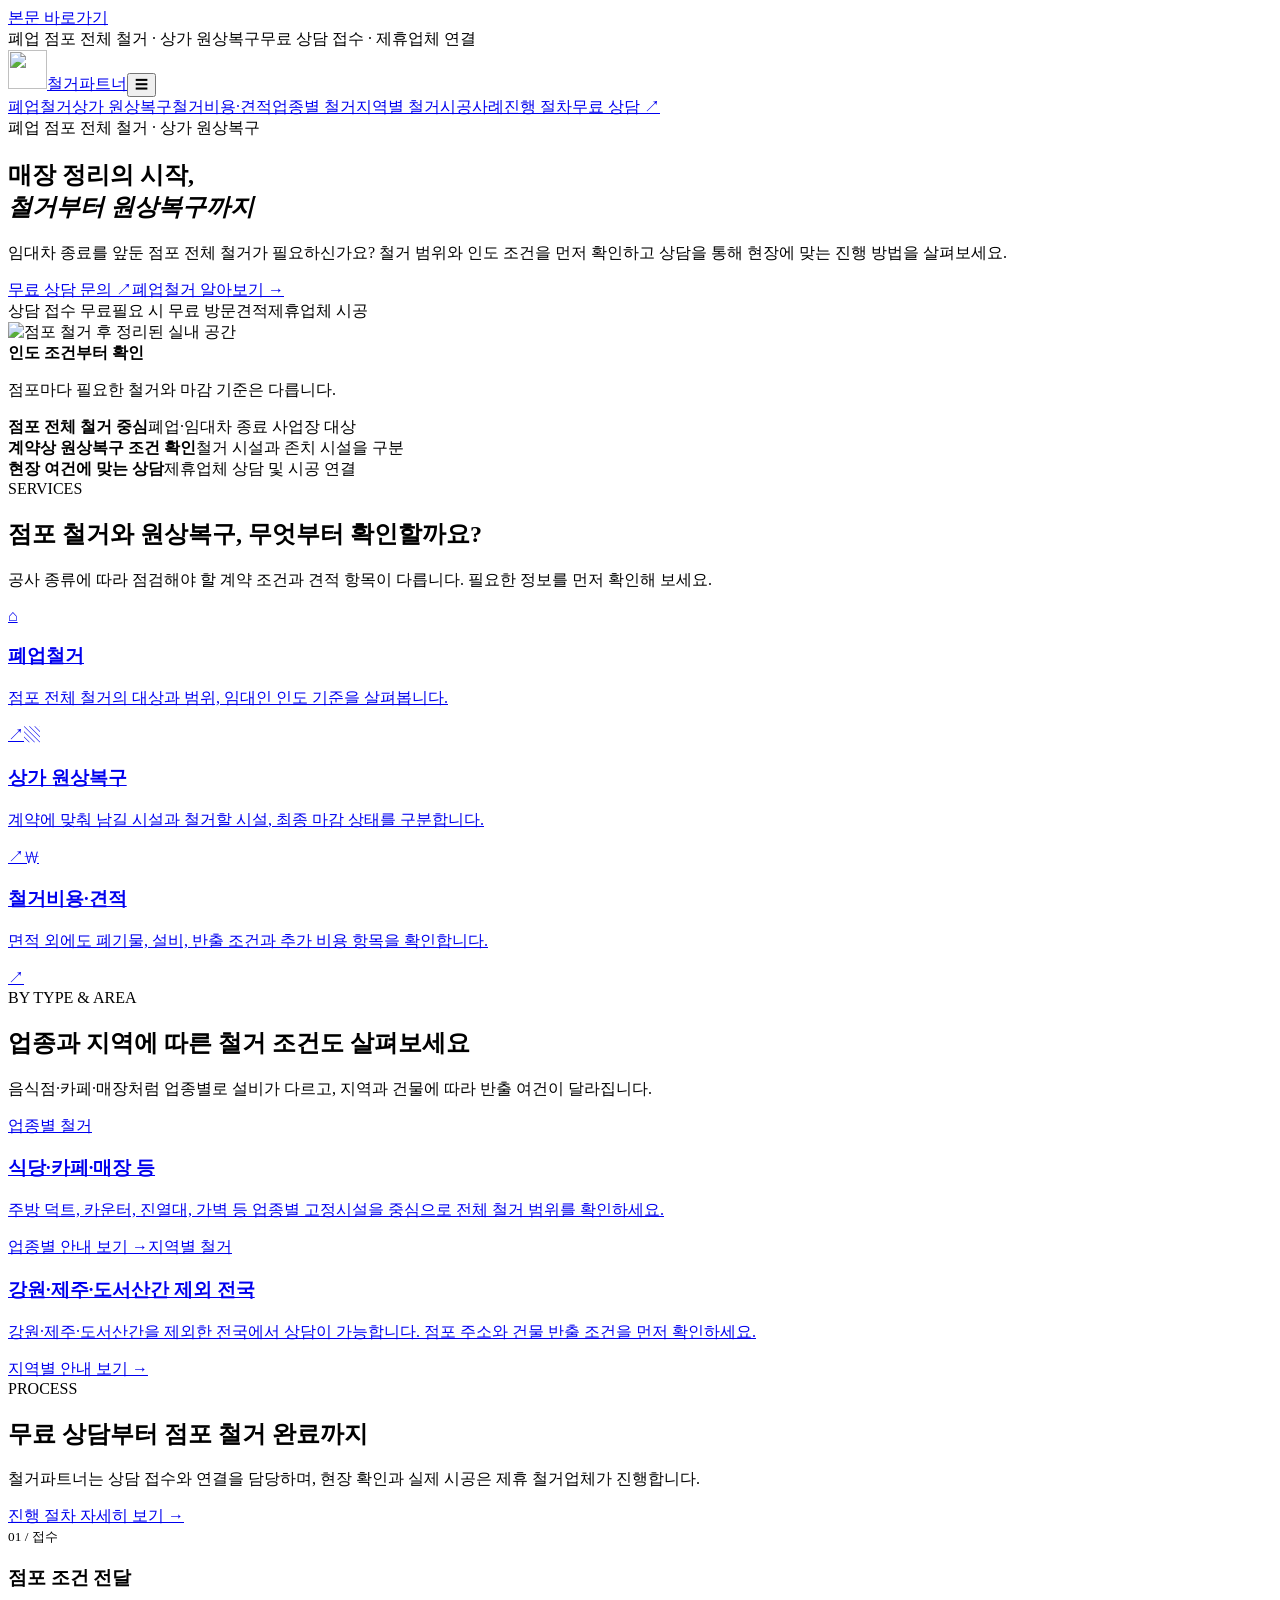
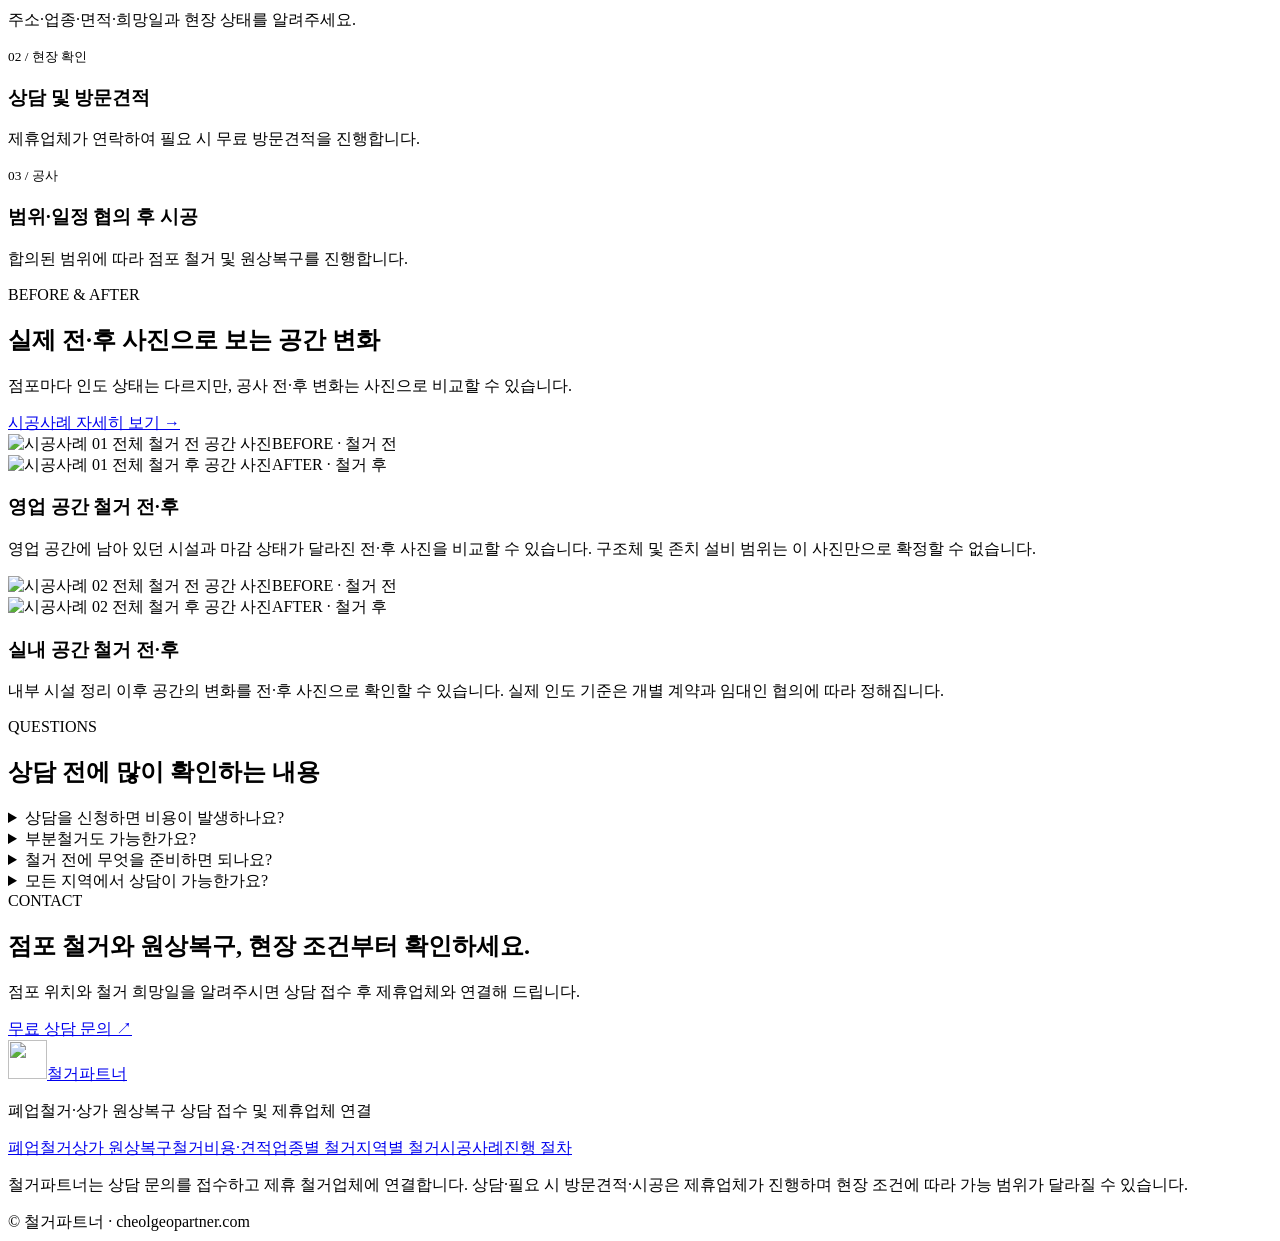
==== public/index.html @ 44b9efef "Add files via upload" ====
<!DOCTYPE html>

<html lang="ko"><head><meta charset="utf-8"/><meta content="width=device-width,initial-scale=1" name="viewport"/><title>철거파트너 | 폐업철거·상가 원상복구 상담</title><meta content="철거파트너는 폐업 및 임대차 종료 점포의 전체 철거·원상복구 상담을 접수하고 제휴 철거업체를 연결합니다. 비용·견적과 시공사례를 확인하세요." name="description"/><meta content="index,follow,max-image-preview:large" name="robots"/><meta content="철거파트너" name="application-name"/><meta content="철거파트너" name="apple-mobile-web-app-title"/><link href="https://cheolgeopartner.com/" rel="canonical"/><meta content="website" property="og:type"/><meta content="ko_KR" property="og:locale"/><meta content="철거파트너" property="og:site_name"/><meta content="철거파트너 | 폐업철거·상가 원상복구 상담" property="og:title"/><meta content="철거파트너는 폐업 및 임대차 종료 점포의 전체 철거·원상복구 상담을 접수하고 제휴 철거업체를 연결합니다. 비용·견적과 시공사례를 확인하세요." property="og:description"/><meta content="https://cheolgeopartner.com/" property="og:url"/><meta content="https://cheolgeopartner.com/assets/thumb-home.jpg" property="og:image"/><meta content="summary" name="twitter:card"/><meta content="#1c5340" name="theme-color"/><link href="/assets/favicon.svg" rel="icon" type="image/svg+xml"/><link href="/favicon.ico" rel="shortcut icon"/><link href="/assets/apple-touch-icon.png" rel="apple-touch-icon" sizes="180x180"/><link href="/site.webmanifest" rel="manifest"/><link href="/assets/site.css" rel="stylesheet"/><script type="application/ld+json">{"@context":"https://schema.org","@graph":[{"@type":"WebSite","@id":"https://cheolgeopartner.com/#website","url":"https://cheolgeopartner.com/","name":"철거파트너","alternateName":"철거 파트너","inLanguage":"ko-KR","publisher":{"@id":"https://cheolgeopartner.com/#organization"}},{"@type":"Organization","@id":"https://cheolgeopartner.com/#organization","name":"철거파트너","url":"https://cheolgeopartner.com/","logo":{"@type":"ImageObject","url":"https://cheolgeopartner.com/assets/favicon-512.png"}},{"@type":"WebPage","@id":"https://cheolgeopartner.com/#webpage","url":"https://cheolgeopartner.com/","name":"철거파트너 | 폐업철거·상가 원상복구 상담","description":"철거파트너는 폐업 및 임대차 종료 점포의 전체 철거·원상복구 상담을 접수하고 제휴 철거업체를 연결합니다. 비용·견적과 시공사례를 확인하세요.","isPartOf":{"@id":"https://cheolgeopartner.com/#website"},"inLanguage":"ko-KR","primaryImageOfPage":{"@type":"ImageObject","url":"https://cheolgeopartner.com/assets/thumb-home.jpg"},"image":"https://cheolgeopartner.com/assets/thumb-home.jpg"}]}</script><script defer="" src="/assets/site.js"></script><meta content="1254" property="og:image:width"/><meta content="1254" property="og:image:height"/><meta content="철거파트너 홈페이지 대표 썸네일" property="og:image:alt"/><meta content="https://cheolgeopartner.com/assets/thumb-home.jpg" name="twitter:image"/><meta content="https://cheolgeopartner.com/assets/thumb-home.jpg" name="thumbnail"/></head><body><a class="skip" href="#main">본문 바로가기</a><div class="topbar"><div class="container topbar-inner"><span>폐업 점포 전체 철거 · 상가 원상복구</span><span>무료 상담 접수 · 제휴업체 연결</span></div></div><header class="site-header"><div class="container head-inner"><a aria-label="철거파트너 홈" class="brand" href="/"><img alt="" height="39" src="/assets/favicon.svg" width="39"/><span>철거파트너</span></a><button aria-controls="main-navigation" aria-expanded="false" aria-label="메뉴 열기" class="menu-btn" type="button">☰</button><nav aria-label="주요 메뉴" class="nav" id="main-navigation"><a href="/services/closing-demolition/">폐업철거</a><a href="/services/restoration/">상가 원상복구</a><a href="/costs/">철거비용·견적</a><a href="/industries/">업종별 철거</a><a href="/regions/">지역별 철거</a><a href="/cases/">시공사례</a><a href="/process/">진행 절차</a><a class="btn btn-primary" href="https://docs.google.com/forms/d/e/1FAIpQLScLtNRblR8rU4Kd6RcMUN4gq0lzoosLHAGGLIo_s7xBz4zHpg/viewform?usp=header" rel="noopener noreferrer" target="_blank">무료 상담 <span aria-hidden="true">↗</span></a></nav></div></header><main id="main"><section class="hero"><div class="container hero-inner"><div class="hero-copy"><div class="eyebrow">폐업 점포 전체 철거 · 상가 원상복구</div><h1>매장 정리의 시작,<br/><em>철거부터 원상복구까지</em></h1><p>임대차 종료를 앞둔 점포 전체 철거가 필요하신가요? 철거 범위와 인도 조건을 먼저 확인하고 상담을 통해 현장에 맞는 진행 방법을 살펴보세요.</p><div class="hero-actions"><a class="btn btn-primary" href="https://docs.google.com/forms/d/e/1FAIpQLScLtNRblR8rU4Kd6RcMUN4gq0lzoosLHAGGLIo_s7xBz4zHpg/viewform?usp=header" rel="noopener noreferrer" target="_blank">무료 상담 문의 <span aria-hidden="true">↗</span></a><a class="btn btn-outline" href="/services/closing-demolition/">폐업철거 알아보기 <span aria-hidden="true">→</span></a></div><div class="hero-bullets"><span>상담 접수 무료</span><span>필요 시 무료 방문견적</span><span>제휴업체 시공</span></div></div><div class="hero-art"><div class="art-frame"><img alt="점포 철거 후 정리된 실내 공간" decoding="async" fetchpriority="high" height="770" src="/assets/case-01-after.webp" style="width:100%;height:100%;object-fit:cover" width="1200"/></div><div class="floating-note"><strong>인도 조건부터 확인</strong><p>점포마다 필요한 철거와 마감 기준은 다릅니다.</p></div></div></div></section><section class="ribbon"><div class="container ribbon-grid"><div class="ribbon-item"><b>점포 전체 철거 중심</b><span>폐업·임대차 종료 사업장 대상</span></div><div class="ribbon-item"><b>계약상 원상복구 조건 확인</b><span>철거 시설과 존치 시설을 구분</span></div><div class="ribbon-item"><b>현장 여건에 맞는 상담</b><span>제휴업체 상담 및 시공 연결</span></div></div></section><section class="section"><div class="container"><div class="section-heading"><div><div class="eyebrow">SERVICES</div><h2>점포 철거와 원상복구, 무엇부터 확인할까요?</h2><p class="sublead">공사 종류에 따라 점검해야 할 계약 조건과 견적 항목이 다릅니다. 필요한 정보를 먼저 확인해 보세요.</p></div></div><div class="three"><a class="card" href="/services/closing-demolition/"><span class="icon-circle">⌂</span><h3>폐업철거</h3><p>점포 전체 철거의 대상과 범위, 임대인 인도 기준을 살펴봅니다.</p><span class="arrow">↗</span></a><a class="card" href="/services/restoration/"><span class="icon-circle">▧</span><h3>상가 원상복구</h3><p>계약에 맞춰 남길 시설과 철거할 시설, 최종 마감 상태를 구분합니다.</p><span class="arrow">↗</span></a><a class="card" href="/costs/"><span class="icon-circle">₩</span><h3>철거비용·견적</h3><p>면적 외에도 폐기물, 설비, 반출 조건과 추가 비용 항목을 확인합니다.</p><span class="arrow">↗</span></a></div></div></section><section class="section section-light defer-render"><div class="container"><div class="section-heading"><div><div class="eyebrow">BY TYPE &amp; AREA</div><h2>업종과 지역에 따른 철거 조건도 살펴보세요</h2><p class="sublead">음식점·카페·매장처럼 업종별로 설비가 다르고, 지역과 건물에 따라 반출 여건이 달라집니다.</p></div></div><div class="split"><a class="sheet" href="/industries/"><span class="section-marker">업종별 철거</span><h3>식당·카페·매장 등</h3><p>주방 덕트, 카운터, 진열대, 가벽 등 업종별 고정시설을 중심으로 전체 철거 범위를 확인하세요.</p><span class="textlink">업종별 안내 보기 →</span></a><a class="sheet" href="/regions/"><span class="section-marker">지역별 철거</span><h3>강원·제주·도서산간 제외 전국</h3><p>강원·제주·도서산간을 제외한 전국에서 상담이 가능합니다. 점포 주소와 건물 반출 조건을 먼저 확인하세요.</p><span class="textlink">지역별 안내 보기 →</span></a></div></div></section><section class="section defer-render"><div class="container"><div class="section-heading"><div><div class="eyebrow">PROCESS</div><h2>무료 상담부터 점포 철거 완료까지</h2><p class="sublead">철거파트너는 상담 접수와 연결을 담당하며, 현장 확인과 실제 시공은 제휴 철거업체가 진행합니다.</p></div><a class="inline-link" href="/process/">진행 절차 자세히 보기 →</a></div><div class="steps"><div class="step"><small>01 / 접수</small><h3>점포 조건 전달</h3><p>주소·업종·면적·희망일과 현장 상태를 알려주세요.</p></div><div class="step"><small>02 / 현장 확인</small><h3>상담 및 방문견적</h3><p>제휴업체가 연락하여 필요 시 무료 방문견적을 진행합니다.</p></div><div class="step"><small>03 / 공사</small><h3>범위·일정 협의 후 시공</h3><p>합의된 범위에 따라 점포 철거 및 원상복구를 진행합니다.</p></div></div></div></section><section class="section section-light defer-render"><div class="container"><div class="section-heading"><div><div class="eyebrow">BEFORE &amp; AFTER</div><h2>실제 전·후 사진으로 보는 공간 변화</h2><p class="sublead">점포마다 인도 상태는 다르지만, 공사 전·후 변화는 사진으로 비교할 수 있습니다.</p></div><a class="inline-link" href="/cases/">시공사례 자세히 보기 →</a></div><div class="cases-preview"><article class="case-unit"><div class="case-grid"><div class="case-photo"><img alt="시공사례 01 전체 철거 전 공간 사진" decoding="async" height="770" loading="lazy" src="/assets/case-01-before.webp" width="1200"/><span class="tag">BEFORE · 철거 전</span></div><div class="case-photo"><img alt="시공사례 01 전체 철거 후 공간 사진" decoding="async" height="770" loading="lazy" src="/assets/case-01-after.webp" width="1200"/><span class="tag after">AFTER · 철거 후</span></div></div><div class="case-caption"><h3>영업 공간 철거 전·후</h3><p>영업 공간에 남아 있던 시설과 마감 상태가 달라진 전·후 사진을 비교할 수 있습니다. 구조체 및 존치 설비 범위는 이 사진만으로 확정할 수 없습니다.</p></div></article><article class="case-unit"><div class="case-grid"><div class="case-photo"><img alt="시공사례 02 전체 철거 전 공간 사진" decoding="async" height="770" loading="lazy" src="/assets/case-02-before.webp" width="1200"/><span class="tag">BEFORE · 철거 전</span></div><div class="case-photo"><img alt="시공사례 02 전체 철거 후 공간 사진" decoding="async" height="770" loading="lazy" src="/assets/case-02-after.webp" width="1200"/><span class="tag after">AFTER · 철거 후</span></div></div><div class="case-caption"><h3>실내 공간 철거 전·후</h3><p>내부 시설 정리 이후 공간의 변화를 전·후 사진으로 확인할 수 있습니다. 실제 인도 기준은 개별 계약과 임대인 협의에 따라 정해집니다.</p></div></article></div></div></section><section class="section defer-render"><div class="container"><div class="section-heading"><div><div class="eyebrow">QUESTIONS</div><h2>상담 전에 많이 확인하는 내용</h2></div></div><div class="faq-list"><details><summary>상담을 신청하면 비용이 발생하나요?</summary><p>철거파트너를 통한 상담 접수와 제휴업체 상담은 무료이며, 현장 확인이 필요한 경우 무료 방문견적을 안내합니다. 실제 공사비는 별도로 협의합니다.</p></details><details><summary>부분철거도 가능한가요?</summary><p>폐업 또는 임대차 종료로 점포 전체 철거와 원상복구가 필요한 사업자를 중심으로 상담합니다. 가정집이나 시설 일부만 제거하는 부분철거는 대상이 아닙니다.</p></details><details><summary>철거 전에 무엇을 준비하면 되나요?</summary><p>점포의 위치·업종·면적·예정일·현장 사진과 임대인이 요구한 인도 조건을 준비해 주세요.</p></details><details><summary>모든 지역에서 상담이 가능한가요?</summary><p>강원도·제주도·도서산간을 제외한 전국에서 상담이 가능합니다. 제휴업체 일정과 현장 여건에 따라 방문견적 및 공사 가능 일정을 확인합니다.</p></details></div></div></section></main><section aria-label="무료 상담 문의" class="cta-band defer-render"><div class="container cta-inner"><div><div class="eyebrow">CONTACT</div><h2>점포 철거와 원상복구, 현장 조건부터 확인하세요.</h2><p>점포 위치와 철거 희망일을 알려주시면 상담 접수 후 제휴업체와 연결해 드립니다.</p></div><a class="btn btn-light" href="https://docs.google.com/forms/d/e/1FAIpQLScLtNRblR8rU4Kd6RcMUN4gq0lzoosLHAGGLIo_s7xBz4zHpg/viewform?usp=header" rel="noopener noreferrer" target="_blank">무료 상담 문의 <span aria-hidden="true">↗</span></a></div></section><footer class="site-footer"><div class="container"><div class="foot-inner"><div><a aria-label="철거파트너 홈" class="brand" href="/"><img alt="" height="39" src="/assets/favicon.svg" width="39"/><span>철거파트너</span></a><p>폐업철거·상가 원상복구 상담 접수 및 제휴업체 연결</p></div><div class="footer-side"><nav aria-label="하단 메뉴" class="foot-links"><a href="/services/closing-demolition/">폐업철거</a><a href="/services/restoration/">상가 원상복구</a><a href="/costs/">철거비용·견적</a><a href="/industries/">업종별 철거</a><a href="/regions/">지역별 철거</a><a href="/cases/">시공사례</a><a href="/process/">진행 절차</a></nav><p>철거파트너는 상담 문의를 접수하고 제휴 철거업체에 연결합니다. 상담·필요 시 방문견적·시공은 제휴업체가 진행하며 현장 조건에 따라 가능 범위가 달라질 수 있습니다.</p></div></div><div class="footer-bottom">© 철거파트너 · cheolgeopartner.com</div></div></footer></body></html>
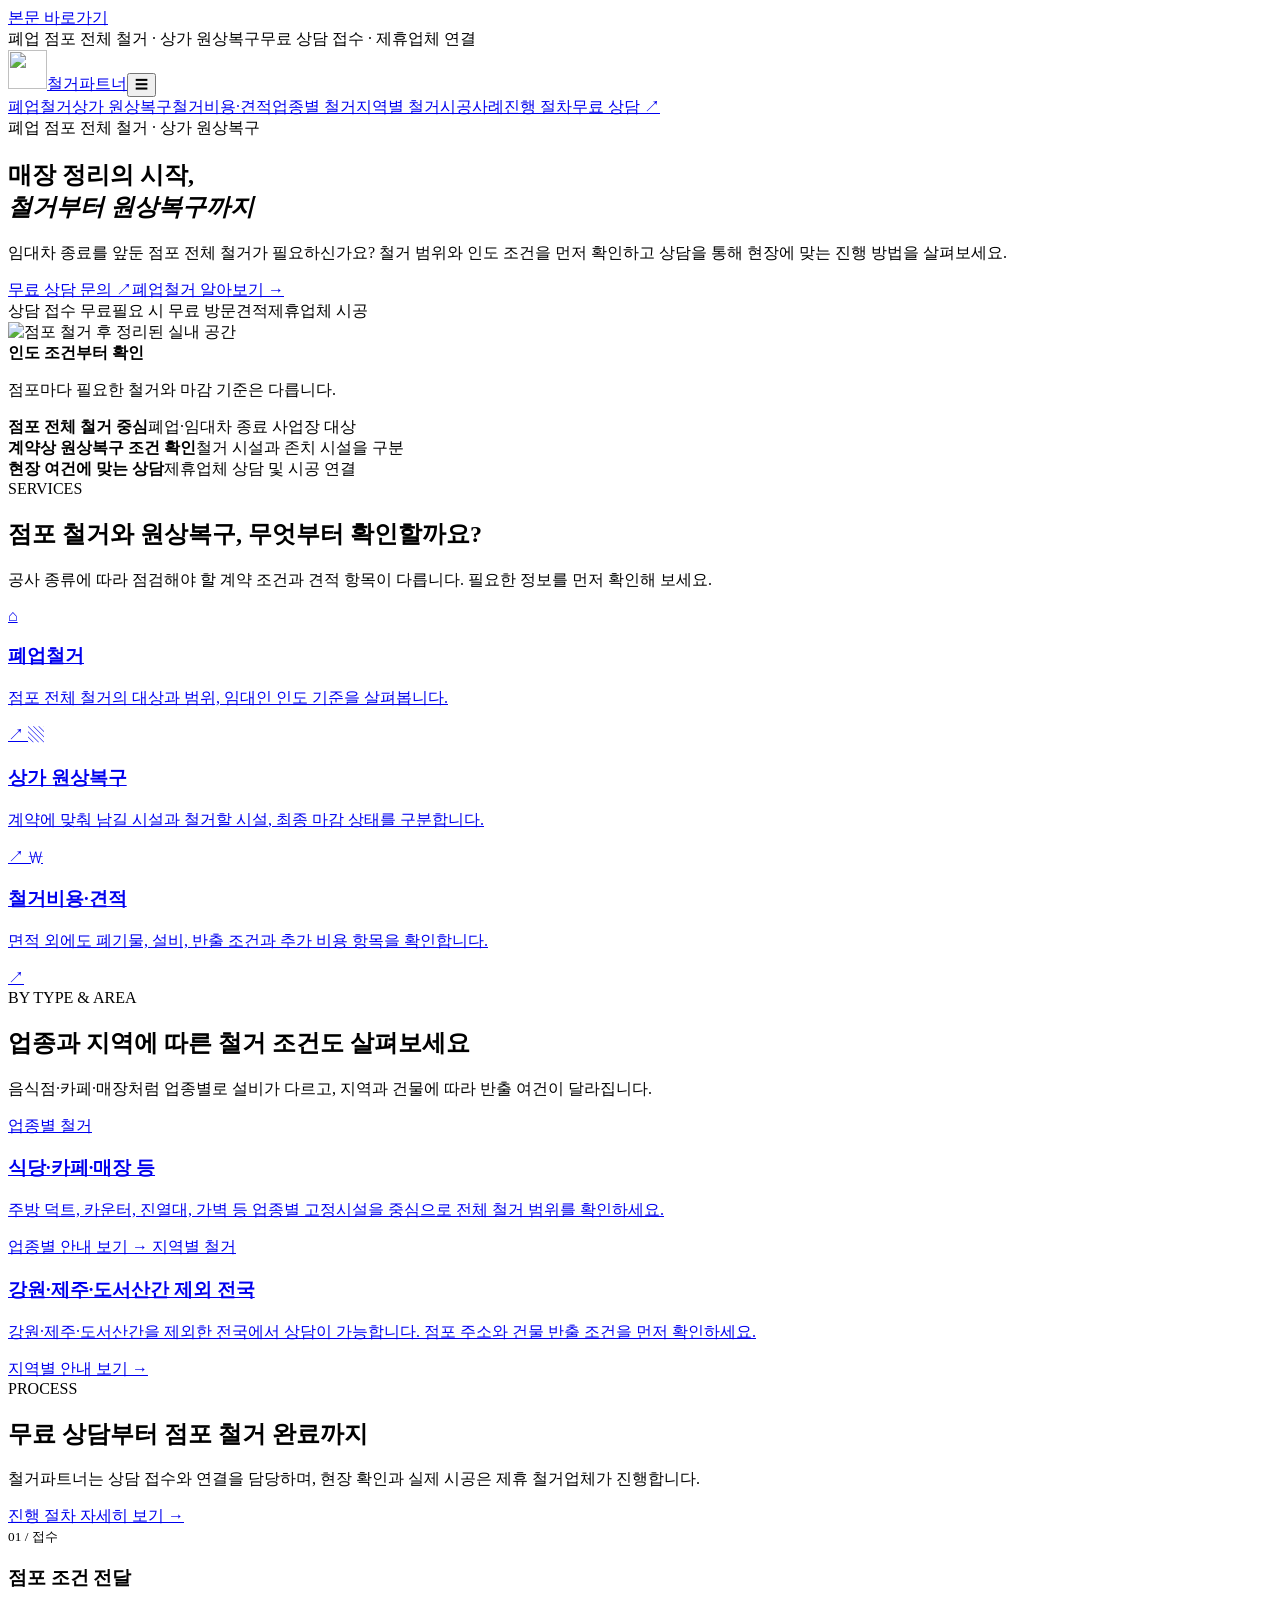
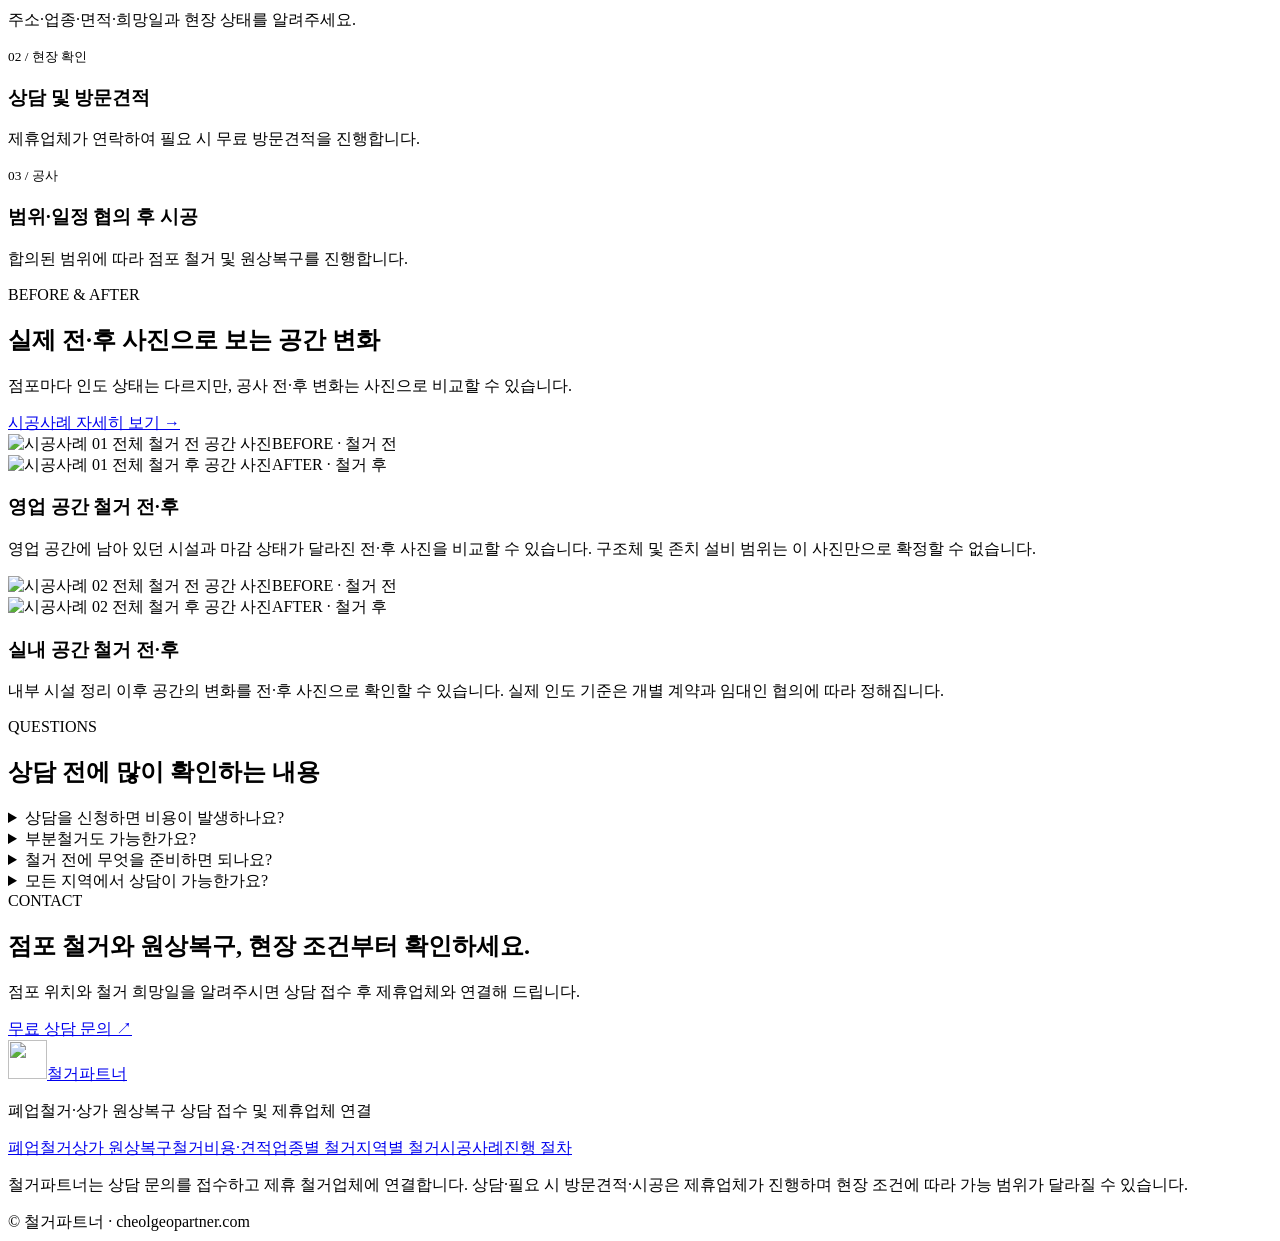
==== commit f5d7b4a2: "네이버 구글 사이트 소유확인 태그 추가" ====
--- a/public/index.html
+++ b/public/index.html
@@ -1,3 +1,260 @@
 <!DOCTYPE html>
 
-<html lang="ko"><head><meta charset="utf-8"/><meta content="width=device-width,initial-scale=1" name="viewport"/><title>철거파트너 | 폐업철거·상가 원상복구 상담</title><meta content="철거파트너는 폐업 및 임대차 종료 점포의 전체 철거·원상복구 상담을 접수하고 제휴 철거업체를 연결합니다. 비용·견적과 시공사례를 확인하세요." name="description"/><meta content="index,follow,max-image-preview:large" name="robots"/><meta content="철거파트너" name="application-name"/><meta content="철거파트너" name="apple-mobile-web-app-title"/><link href="https://cheolgeopartner.com/" rel="canonical"/><meta content="website" property="og:type"/><meta content="ko_KR" property="og:locale"/><meta content="철거파트너" property="og:site_name"/><meta content="철거파트너 | 폐업철거·상가 원상복구 상담" property="og:title"/><meta content="철거파트너는 폐업 및 임대차 종료 점포의 전체 철거·원상복구 상담을 접수하고 제휴 철거업체를 연결합니다. 비용·견적과 시공사례를 확인하세요." property="og:description"/><meta content="https://cheolgeopartner.com/" property="og:url"/><meta content="https://cheolgeopartner.com/assets/thumb-home.jpg" property="og:image"/><meta content="summary" name="twitter:card"/><meta content="#1c5340" name="theme-color"/><link href="/assets/favicon.svg" rel="icon" type="image/svg+xml"/><link href="/favicon.ico" rel="shortcut icon"/><link href="/assets/apple-touch-icon.png" rel="apple-touch-icon" sizes="180x180"/><link href="/site.webmanifest" rel="manifest"/><link href="/assets/site.css" rel="stylesheet"/><script type="application/ld+json">{"@context":"https://schema.org","@graph":[{"@type":"WebSite","@id":"https://cheolgeopartner.com/#website","url":"https://cheolgeopartner.com/","name":"철거파트너","alternateName":"철거 파트너","inLanguage":"ko-KR","publisher":{"@id":"https://cheolgeopartner.com/#organization"}},{"@type":"Organization","@id":"https://cheolgeopartner.com/#organization","name":"철거파트너","url":"https://cheolgeopartner.com/","logo":{"@type":"ImageObject","url":"https://cheolgeopartner.com/assets/favicon-512.png"}},{"@type":"WebPage","@id":"https://cheolgeopartner.com/#webpage","url":"https://cheolgeopartner.com/","name":"철거파트너 | 폐업철거·상가 원상복구 상담","description":"철거파트너는 폐업 및 임대차 종료 점포의 전체 철거·원상복구 상담을 접수하고 제휴 철거업체를 연결합니다. 비용·견적과 시공사례를 확인하세요.","isPartOf":{"@id":"https://cheolgeopartner.com/#website"},"inLanguage":"ko-KR","primaryImageOfPage":{"@type":"ImageObject","url":"https://cheolgeopartner.com/assets/thumb-home.jpg"},"image":"https://cheolgeopartner.com/assets/thumb-home.jpg"}]}</script><script defer="" src="/assets/site.js"></script><meta content="1254" property="og:image:width"/><meta content="1254" property="og:image:height"/><meta content="철거파트너 홈페이지 대표 썸네일" property="og:image:alt"/><meta content="https://cheolgeopartner.com/assets/thumb-home.jpg" name="twitter:image"/><meta content="https://cheolgeopartner.com/assets/thumb-home.jpg" name="thumbnail"/></head><body><a class="skip" href="#main">본문 바로가기</a><div class="topbar"><div class="container topbar-inner"><span>폐업 점포 전체 철거 · 상가 원상복구</span><span>무료 상담 접수 · 제휴업체 연결</span></div></div><header class="site-header"><div class="container head-inner"><a aria-label="철거파트너 홈" class="brand" href="/"><img alt="" height="39" src="/assets/favicon.svg" width="39"/><span>철거파트너</span></a><button aria-controls="main-navigation" aria-expanded="false" aria-label="메뉴 열기" class="menu-btn" type="button">☰</button><nav aria-label="주요 메뉴" class="nav" id="main-navigation"><a href="/services/closing-demolition/">폐업철거</a><a href="/services/restoration/">상가 원상복구</a><a href="/costs/">철거비용·견적</a><a href="/industries/">업종별 철거</a><a href="/regions/">지역별 철거</a><a href="/cases/">시공사례</a><a href="/process/">진행 절차</a><a class="btn btn-primary" href="https://docs.google.com/forms/d/e/1FAIpQLScLtNRblR8rU4Kd6RcMUN4gq0lzoosLHAGGLIo_s7xBz4zHpg/viewform?usp=header" rel="noopener noreferrer" target="_blank">무료 상담 <span aria-hidden="true">↗</span></a></nav></div></header><main id="main"><section class="hero"><div class="container hero-inner"><div class="hero-copy"><div class="eyebrow">폐업 점포 전체 철거 · 상가 원상복구</div><h1>매장 정리의 시작,<br/><em>철거부터 원상복구까지</em></h1><p>임대차 종료를 앞둔 점포 전체 철거가 필요하신가요? 철거 범위와 인도 조건을 먼저 확인하고 상담을 통해 현장에 맞는 진행 방법을 살펴보세요.</p><div class="hero-actions"><a class="btn btn-primary" href="https://docs.google.com/forms/d/e/1FAIpQLScLtNRblR8rU4Kd6RcMUN4gq0lzoosLHAGGLIo_s7xBz4zHpg/viewform?usp=header" rel="noopener noreferrer" target="_blank">무료 상담 문의 <span aria-hidden="true">↗</span></a><a class="btn btn-outline" href="/services/closing-demolition/">폐업철거 알아보기 <span aria-hidden="true">→</span></a></div><div class="hero-bullets"><span>상담 접수 무료</span><span>필요 시 무료 방문견적</span><span>제휴업체 시공</span></div></div><div class="hero-art"><div class="art-frame"><img alt="점포 철거 후 정리된 실내 공간" decoding="async" fetchpriority="high" height="770" src="/assets/case-01-after.webp" style="width:100%;height:100%;object-fit:cover" width="1200"/></div><div class="floating-note"><strong>인도 조건부터 확인</strong><p>점포마다 필요한 철거와 마감 기준은 다릅니다.</p></div></div></div></section><section class="ribbon"><div class="container ribbon-grid"><div class="ribbon-item"><b>점포 전체 철거 중심</b><span>폐업·임대차 종료 사업장 대상</span></div><div class="ribbon-item"><b>계약상 원상복구 조건 확인</b><span>철거 시설과 존치 시설을 구분</span></div><div class="ribbon-item"><b>현장 여건에 맞는 상담</b><span>제휴업체 상담 및 시공 연결</span></div></div></section><section class="section"><div class="container"><div class="section-heading"><div><div class="eyebrow">SERVICES</div><h2>점포 철거와 원상복구, 무엇부터 확인할까요?</h2><p class="sublead">공사 종류에 따라 점검해야 할 계약 조건과 견적 항목이 다릅니다. 필요한 정보를 먼저 확인해 보세요.</p></div></div><div class="three"><a class="card" href="/services/closing-demolition/"><span class="icon-circle">⌂</span><h3>폐업철거</h3><p>점포 전체 철거의 대상과 범위, 임대인 인도 기준을 살펴봅니다.</p><span class="arrow">↗</span></a><a class="card" href="/services/restoration/"><span class="icon-circle">▧</span><h3>상가 원상복구</h3><p>계약에 맞춰 남길 시설과 철거할 시설, 최종 마감 상태를 구분합니다.</p><span class="arrow">↗</span></a><a class="card" href="/costs/"><span class="icon-circle">₩</span><h3>철거비용·견적</h3><p>면적 외에도 폐기물, 설비, 반출 조건과 추가 비용 항목을 확인합니다.</p><span class="arrow">↗</span></a></div></div></section><section class="section section-light defer-render"><div class="container"><div class="section-heading"><div><div class="eyebrow">BY TYPE &amp; AREA</div><h2>업종과 지역에 따른 철거 조건도 살펴보세요</h2><p class="sublead">음식점·카페·매장처럼 업종별로 설비가 다르고, 지역과 건물에 따라 반출 여건이 달라집니다.</p></div></div><div class="split"><a class="sheet" href="/industries/"><span class="section-marker">업종별 철거</span><h3>식당·카페·매장 등</h3><p>주방 덕트, 카운터, 진열대, 가벽 등 업종별 고정시설을 중심으로 전체 철거 범위를 확인하세요.</p><span class="textlink">업종별 안내 보기 →</span></a><a class="sheet" href="/regions/"><span class="section-marker">지역별 철거</span><h3>강원·제주·도서산간 제외 전국</h3><p>강원·제주·도서산간을 제외한 전국에서 상담이 가능합니다. 점포 주소와 건물 반출 조건을 먼저 확인하세요.</p><span class="textlink">지역별 안내 보기 →</span></a></div></div></section><section class="section defer-render"><div class="container"><div class="section-heading"><div><div class="eyebrow">PROCESS</div><h2>무료 상담부터 점포 철거 완료까지</h2><p class="sublead">철거파트너는 상담 접수와 연결을 담당하며, 현장 확인과 실제 시공은 제휴 철거업체가 진행합니다.</p></div><a class="inline-link" href="/process/">진행 절차 자세히 보기 →</a></div><div class="steps"><div class="step"><small>01 / 접수</small><h3>점포 조건 전달</h3><p>주소·업종·면적·희망일과 현장 상태를 알려주세요.</p></div><div class="step"><small>02 / 현장 확인</small><h3>상담 및 방문견적</h3><p>제휴업체가 연락하여 필요 시 무료 방문견적을 진행합니다.</p></div><div class="step"><small>03 / 공사</small><h3>범위·일정 협의 후 시공</h3><p>합의된 범위에 따라 점포 철거 및 원상복구를 진행합니다.</p></div></div></div></section><section class="section section-light defer-render"><div class="container"><div class="section-heading"><div><div class="eyebrow">BEFORE &amp; AFTER</div><h2>실제 전·후 사진으로 보는 공간 변화</h2><p class="sublead">점포마다 인도 상태는 다르지만, 공사 전·후 변화는 사진으로 비교할 수 있습니다.</p></div><a class="inline-link" href="/cases/">시공사례 자세히 보기 →</a></div><div class="cases-preview"><article class="case-unit"><div class="case-grid"><div class="case-photo"><img alt="시공사례 01 전체 철거 전 공간 사진" decoding="async" height="770" loading="lazy" src="/assets/case-01-before.webp" width="1200"/><span class="tag">BEFORE · 철거 전</span></div><div class="case-photo"><img alt="시공사례 01 전체 철거 후 공간 사진" decoding="async" height="770" loading="lazy" src="/assets/case-01-after.webp" width="1200"/><span class="tag after">AFTER · 철거 후</span></div></div><div class="case-caption"><h3>영업 공간 철거 전·후</h3><p>영업 공간에 남아 있던 시설과 마감 상태가 달라진 전·후 사진을 비교할 수 있습니다. 구조체 및 존치 설비 범위는 이 사진만으로 확정할 수 없습니다.</p></div></article><article class="case-unit"><div class="case-grid"><div class="case-photo"><img alt="시공사례 02 전체 철거 전 공간 사진" decoding="async" height="770" loading="lazy" src="/assets/case-02-before.webp" width="1200"/><span class="tag">BEFORE · 철거 전</span></div><div class="case-photo"><img alt="시공사례 02 전체 철거 후 공간 사진" decoding="async" height="770" loading="lazy" src="/assets/case-02-after.webp" width="1200"/><span class="tag after">AFTER · 철거 후</span></div></div><div class="case-caption"><h3>실내 공간 철거 전·후</h3><p>내부 시설 정리 이후 공간의 변화를 전·후 사진으로 확인할 수 있습니다. 실제 인도 기준은 개별 계약과 임대인 협의에 따라 정해집니다.</p></div></article></div></div></section><section class="section defer-render"><div class="container"><div class="section-heading"><div><div class="eyebrow">QUESTIONS</div><h2>상담 전에 많이 확인하는 내용</h2></div></div><div class="faq-list"><details><summary>상담을 신청하면 비용이 발생하나요?</summary><p>철거파트너를 통한 상담 접수와 제휴업체 상담은 무료이며, 현장 확인이 필요한 경우 무료 방문견적을 안내합니다. 실제 공사비는 별도로 협의합니다.</p></details><details><summary>부분철거도 가능한가요?</summary><p>폐업 또는 임대차 종료로 점포 전체 철거와 원상복구가 필요한 사업자를 중심으로 상담합니다. 가정집이나 시설 일부만 제거하는 부분철거는 대상이 아닙니다.</p></details><details><summary>철거 전에 무엇을 준비하면 되나요?</summary><p>점포의 위치·업종·면적·예정일·현장 사진과 임대인이 요구한 인도 조건을 준비해 주세요.</p></details><details><summary>모든 지역에서 상담이 가능한가요?</summary><p>강원도·제주도·도서산간을 제외한 전국에서 상담이 가능합니다. 제휴업체 일정과 현장 여건에 따라 방문견적 및 공사 가능 일정을 확인합니다.</p></details></div></div></section></main><section aria-label="무료 상담 문의" class="cta-band defer-render"><div class="container cta-inner"><div><div class="eyebrow">CONTACT</div><h2>점포 철거와 원상복구, 현장 조건부터 확인하세요.</h2><p>점포 위치와 철거 희망일을 알려주시면 상담 접수 후 제휴업체와 연결해 드립니다.</p></div><a class="btn btn-light" href="https://docs.google.com/forms/d/e/1FAIpQLScLtNRblR8rU4Kd6RcMUN4gq0lzoosLHAGGLIo_s7xBz4zHpg/viewform?usp=header" rel="noopener noreferrer" target="_blank">무료 상담 문의 <span aria-hidden="true">↗</span></a></div></section><footer class="site-footer"><div class="container"><div class="foot-inner"><div><a aria-label="철거파트너 홈" class="brand" href="/"><img alt="" height="39" src="/assets/favicon.svg" width="39"/><span>철거파트너</span></a><p>폐업철거·상가 원상복구 상담 접수 및 제휴업체 연결</p></div><div class="footer-side"><nav aria-label="하단 메뉴" class="foot-links"><a href="/services/closing-demolition/">폐업철거</a><a href="/services/restoration/">상가 원상복구</a><a href="/costs/">철거비용·견적</a><a href="/industries/">업종별 철거</a><a href="/regions/">지역별 철거</a><a href="/cases/">시공사례</a><a href="/process/">진행 절차</a></nav><p>철거파트너는 상담 문의를 접수하고 제휴 철거업체에 연결합니다. 상담·필요 시 방문견적·시공은 제휴업체가 진행하며 현장 조건에 따라 가능 범위가 달라질 수 있습니다.</p></div></div><div class="footer-bottom">© 철거파트너 · cheolgeopartner.com</div></div></footer></body></html>+<html lang="ko">
+
+<head>
+    <meta charset="utf-8" />
+    <meta content="width=device-width,initial-scale=1" name="viewport" />
+    <title>철거파트너 | 폐업철거·상가 원상복구 상담</title>
+    <meta content="철거파트너는 폐업 및 임대차 종료 점포의 전체 철거·원상복구 상담을 접수하고 제휴 철거업체를 연결합니다. 비용·견적과 시공사례를 확인하세요." name="description" />
+    <meta content="index,follow,max-image-preview:large" name="robots" />
+    <meta content="철거파트너" name="application-name" />
+    <meta content="철거파트너" name="apple-mobile-web-app-title" />
+    <link href="https://cheolgeopartner.com/" rel="canonical" />
+    <meta content="website" property="og:type" />
+    <meta content="ko_KR" property="og:locale" />
+    <meta content="철거파트너" property="og:site_name" />
+    <meta content="철거파트너 | 폐업철거·상가 원상복구 상담" property="og:title" />
+    <meta content="철거파트너는 폐업 및 임대차 종료 점포의 전체 철거·원상복구 상담을 접수하고 제휴 철거업체를 연결합니다. 비용·견적과 시공사례를 확인하세요."
+        property="og:description" />
+    <meta content="https://cheolgeopartner.com/" property="og:url" />
+    <meta content="https://cheolgeopartner.com/assets/thumb-home.jpg" property="og:image" />
+    <meta content="summary" name="twitter:card" />
+    <meta content="#1c5340" name="theme-color" />
+    <link href="/assets/favicon.svg" rel="icon" type="image/svg+xml" />
+    <link href="/favicon.ico" rel="shortcut icon" />
+    <link href="/assets/apple-touch-icon.png" rel="apple-touch-icon" sizes="180x180" />
+    <link href="/site.webmanifest" rel="manifest" />
+    <link href="/assets/site.css?v=20261109-scroll-cta" rel="stylesheet" />
+    <script
+        type="application/ld+json">{"@context":"https://schema.org","@graph":[{"@type":"WebSite","@id":"https://cheolgeopartner.com/#website","url":"https://cheolgeopartner.com/","name":"철거파트너","alternateName":"철거 파트너","inLanguage":"ko-KR","publisher":{"@id":"https://cheolgeopartner.com/#organization"}},{"@type":"Organization","@id":"https://cheolgeopartner.com/#organization","name":"철거파트너","url":"https://cheolgeopartner.com/","logo":{"@type":"ImageObject","url":"https://cheolgeopartner.com/assets/favicon-512.png"}},{"@type":"WebPage","@id":"https://cheolgeopartner.com/#webpage","url":"https://cheolgeopartner.com/","name":"철거파트너 | 폐업철거·상가 원상복구 상담","description":"철거파트너는 폐업 및 임대차 종료 점포의 전체 철거·원상복구 상담을 접수하고 제휴 철거업체를 연결합니다. 비용·견적과 시공사례를 확인하세요.","isPartOf":{"@id":"https://cheolgeopartner.com/#website"},"inLanguage":"ko-KR","primaryImageOfPage":{"@type":"ImageObject","url":"https://cheolgeopartner.com/assets/thumb-home.jpg"},"image":"https://cheolgeopartner.com/assets/thumb-home.jpg","datePublished":"2026-11-09","dateModified":"2026-11-09"}]}</script>
+    <script defer="" src="/assets/site.js?v=20261109-scroll-cta"></script>
+    <meta content="1254" property="og:image:width" />
+    <meta content="1254" property="og:image:height" />
+    <meta content="철거파트너 홈페이지 대표 썸네일" property="og:image:alt" />
+    <meta content="https://cheolgeopartner.com/assets/thumb-home.jpg" name="twitter:image" />
+    <meta content="https://cheolgeopartner.com/assets/thumb-home.jpg" name="thumbnail" />
+    <meta content="2026-11-09" name="date" />
+    <meta content="2026-11-09" name="last-modified" />
+    <meta content="2026-11-09" property="article:published_time" />
+    <meta content="2026-11-09" property="article:modified_time" />
+    <meta name="naver-site-verification" content="c1808b03304c8bd86d26f7a652195f1455451ac3" />
+    <meta name="google-site-verification" content="SbpHCyCg3ytmW1bJT5bf9uFyGRcgatY9Jihaq2nhD_w" />
+</head>
+
+<body><a class="skip" href="#main">본문 바로가기</a>
+    <div class="topbar">
+        <div class="container topbar-inner"><span>폐업 점포 전체 철거 · 상가 원상복구</span><span>무료 상담 접수 · 제휴업체 연결</span></div>
+    </div>
+    <header class="site-header">
+        <div class="container head-inner"><a aria-label="철거파트너 홈" class="brand" href="/"><img alt="" height="39"
+                    src="/assets/favicon.svg" width="39" /><span>철거파트너</span></a><button aria-controls="main-navigation"
+                aria-expanded="false" aria-label="메뉴 열기" class="menu-btn" type="button">☰</button>
+            <nav aria-label="주요 메뉴" class="nav" id="main-navigation"><a href="/services/closing-demolition/">폐업철거</a><a
+                    href="/services/restoration/">상가 원상복구</a><a href="/costs/">철거비용·견적</a><a href="/industries/">업종별
+                    철거</a><a href="/regions/">지역별 철거</a><a href="/cases/">시공사례</a><a href="/process/">진행 절차</a><a
+                    class="btn btn-primary"
+                    href="https://docs.google.com/forms/d/e/1FAIpQLScLtNRblR8rU4Kd6RcMUN4gq0lzoosLHAGGLIo_s7xBz4zHpg/viewform?usp=header"
+                    rel="noopener noreferrer" target="_blank">무료 상담 <span aria-hidden="true">↗</span></a></nav>
+        </div>
+    </header>
+    <main id="main">
+        <section class="hero">
+            <div class="container hero-inner">
+                <div class="hero-copy">
+                    <div class="eyebrow">폐업 점포 전체 철거 · 상가 원상복구</div>
+                    <h1>매장 정리의 시작,<br /><em>철거부터 원상복구까지</em></h1>
+                    <p>임대차 종료를 앞둔 점포 전체 철거가 필요하신가요? 철거 범위와 인도 조건을 먼저 확인하고 상담을 통해 현장에 맞는 진행 방법을 살펴보세요.</p>
+                    <div class="hero-actions"><a class="btn btn-primary"
+                            href="https://docs.google.com/forms/d/e/1FAIpQLScLtNRblR8rU4Kd6RcMUN4gq0lzoosLHAGGLIo_s7xBz4zHpg/viewform?usp=header"
+                            rel="noopener noreferrer" target="_blank">무료 상담 문의 <span aria-hidden="true">↗</span></a><a
+                            class="btn btn-outline" href="/services/closing-demolition/">폐업철거 알아보기 <span
+                                aria-hidden="true">→</span></a></div>
+                    <div class="hero-bullets"><span>상담 접수 무료</span><span>필요 시 무료 방문견적</span><span>제휴업체 시공</span></div>
+                </div>
+                <div class="hero-art">
+                    <div class="art-frame"><img alt="점포 철거 후 정리된 실내 공간" decoding="async" fetchpriority="high"
+                            height="770" src="/assets/case-01-after.webp"
+                            style="width:100%;height:100%;object-fit:cover" width="1200" /></div>
+                    <div class="floating-note"><strong>인도 조건부터 확인</strong>
+                        <p>점포마다 필요한 철거와 마감 기준은 다릅니다.</p>
+                    </div>
+                </div>
+            </div>
+        </section>
+        <section class="ribbon scroll-reveal">
+            <div class="container ribbon-grid">
+                <div class="ribbon-item"><b>점포 전체 철거 중심</b><span>폐업·임대차 종료 사업장 대상</span></div>
+                <div class="ribbon-item"><b>계약상 원상복구 조건 확인</b><span>철거 시설과 존치 시설을 구분</span></div>
+                <div class="ribbon-item"><b>현장 여건에 맞는 상담</b><span>제휴업체 상담 및 시공 연결</span></div>
+            </div>
+        </section>
+        <section class="section scroll-reveal">
+            <div class="container">
+                <div class="section-heading">
+                    <div>
+                        <div class="eyebrow">SERVICES</div>
+                        <h2>점포 철거와 원상복구, 무엇부터 확인할까요?</h2>
+                        <p class="sublead">공사 종류에 따라 점검해야 할 계약 조건과 견적 항목이 다릅니다. 필요한 정보를 먼저 확인해 보세요.</p>
+                    </div>
+                </div>
+                <div class="three"><a class="card" href="/services/closing-demolition/"><span
+                            class="icon-circle">⌂</span>
+                        <h3>폐업철거</h3>
+                        <p>점포 전체 철거의 대상과 범위, 임대인 인도 기준을 살펴봅니다.</p><span class="arrow">↗</span>
+                    </a><a class="card" href="/services/restoration/"><span class="icon-circle">▧</span>
+                        <h3>상가 원상복구</h3>
+                        <p>계약에 맞춰 남길 시설과 철거할 시설, 최종 마감 상태를 구분합니다.</p><span class="arrow">↗</span>
+                    </a><a class="card" href="/costs/"><span class="icon-circle">₩</span>
+                        <h3>철거비용·견적</h3>
+                        <p>면적 외에도 폐기물, 설비, 반출 조건과 추가 비용 항목을 확인합니다.</p><span class="arrow">↗</span>
+                    </a></div>
+            </div>
+        </section>
+        <section class="section section-light defer-render scroll-reveal">
+            <div class="container">
+                <div class="section-heading">
+                    <div>
+                        <div class="eyebrow">BY TYPE &amp; AREA</div>
+                        <h2>업종과 지역에 따른 철거 조건도 살펴보세요</h2>
+                        <p class="sublead">음식점·카페·매장처럼 업종별로 설비가 다르고, 지역과 건물에 따라 반출 여건이 달라집니다.</p>
+                    </div>
+                </div>
+                <div class="split"><a class="sheet" href="/industries/"><span class="section-marker">업종별 철거</span>
+                        <h3>식당·카페·매장 등</h3>
+                        <p>주방 덕트, 카운터, 진열대, 가벽 등 업종별 고정시설을 중심으로 전체 철거 범위를 확인하세요.</p><span class="textlink">업종별 안내 보기
+                            →</span>
+                    </a><a class="sheet" href="/regions/"><span class="section-marker">지역별 철거</span>
+                        <h3>강원·제주·도서산간 제외 전국</h3>
+                        <p>강원·제주·도서산간을 제외한 전국에서 상담이 가능합니다. 점포 주소와 건물 반출 조건을 먼저 확인하세요.</p><span class="textlink">지역별 안내
+                            보기 →</span>
+                    </a></div>
+            </div>
+        </section>
+        <section class="section defer-render scroll-reveal">
+            <div class="container">
+                <div class="section-heading">
+                    <div>
+                        <div class="eyebrow">PROCESS</div>
+                        <h2>무료 상담부터 점포 철거 완료까지</h2>
+                        <p class="sublead">철거파트너는 상담 접수와 연결을 담당하며, 현장 확인과 실제 시공은 제휴 철거업체가 진행합니다.</p>
+                    </div><a class="inline-link" href="/process/">진행 절차 자세히 보기 →</a>
+                </div>
+                <div class="steps">
+                    <div class="step"><small>01 / 접수</small>
+                        <h3>점포 조건 전달</h3>
+                        <p>주소·업종·면적·희망일과 현장 상태를 알려주세요.</p>
+                    </div>
+                    <div class="step"><small>02 / 현장 확인</small>
+                        <h3>상담 및 방문견적</h3>
+                        <p>제휴업체가 연락하여 필요 시 무료 방문견적을 진행합니다.</p>
+                    </div>
+                    <div class="step"><small>03 / 공사</small>
+                        <h3>범위·일정 협의 후 시공</h3>
+                        <p>합의된 범위에 따라 점포 철거 및 원상복구를 진행합니다.</p>
+                    </div>
+                </div>
+            </div>
+        </section>
+        <section class="section section-light defer-render scroll-reveal">
+            <div class="container">
+                <div class="section-heading">
+                    <div>
+                        <div class="eyebrow">BEFORE &amp; AFTER</div>
+                        <h2>실제 전·후 사진으로 보는 공간 변화</h2>
+                        <p class="sublead">점포마다 인도 상태는 다르지만, 공사 전·후 변화는 사진으로 비교할 수 있습니다.</p>
+                    </div><a class="inline-link" href="/cases/">시공사례 자세히 보기 →</a>
+                </div>
+                <div class="cases-preview">
+                    <article class="case-unit">
+                        <div class="case-grid">
+                            <div class="case-photo"><img alt="시공사례 01 전체 철거 전 공간 사진" decoding="async" height="770"
+                                    loading="lazy" src="/assets/case-01-before.webp" width="1200" /><span
+                                    class="tag">BEFORE · 철거 전</span></div>
+                            <div class="case-photo"><img alt="시공사례 01 전체 철거 후 공간 사진" decoding="async" height="770"
+                                    loading="lazy" src="/assets/case-01-after.webp" width="1200" /><span
+                                    class="tag after">AFTER · 철거 후</span></div>
+                        </div>
+                        <div class="case-caption">
+                            <h3>영업 공간 철거 전·후</h3>
+                            <p>영업 공간에 남아 있던 시설과 마감 상태가 달라진 전·후 사진을 비교할 수 있습니다. 구조체 및 존치 설비 범위는 이 사진만으로 확정할 수 없습니다.</p>
+                        </div>
+                    </article>
+                    <article class="case-unit">
+                        <div class="case-grid">
+                            <div class="case-photo"><img alt="시공사례 02 전체 철거 전 공간 사진" decoding="async" height="770"
+                                    loading="lazy" src="/assets/case-02-before.webp" width="1200" /><span
+                                    class="tag">BEFORE · 철거 전</span></div>
+                            <div class="case-photo"><img alt="시공사례 02 전체 철거 후 공간 사진" decoding="async" height="770"
+                                    loading="lazy" src="/assets/case-02-after.webp" width="1200" /><span
+                                    class="tag after">AFTER · 철거 후</span></div>
+                        </div>
+                        <div class="case-caption">
+                            <h3>실내 공간 철거 전·후</h3>
+                            <p>내부 시설 정리 이후 공간의 변화를 전·후 사진으로 확인할 수 있습니다. 실제 인도 기준은 개별 계약과 임대인 협의에 따라 정해집니다.</p>
+                        </div>
+                    </article>
+                </div>
+            </div>
+        </section>
+        <section class="section defer-render scroll-reveal">
+            <div class="container">
+                <div class="section-heading">
+                    <div>
+                        <div class="eyebrow">QUESTIONS</div>
+                        <h2>상담 전에 많이 확인하는 내용</h2>
+                    </div>
+                </div>
+                <div class="faq-list">
+                    <details>
+                        <summary>상담을 신청하면 비용이 발생하나요?</summary>
+                        <p>철거파트너를 통한 상담 접수와 제휴업체 상담은 무료이며, 현장 확인이 필요한 경우 무료 방문견적을 안내합니다. 실제 공사비는 별도로 협의합니다.</p>
+                    </details>
+                    <details>
+                        <summary>부분철거도 가능한가요?</summary>
+                        <p>폐업 또는 임대차 종료로 점포 전체 철거와 원상복구가 필요한 사업자를 중심으로 상담합니다. 가정집이나 시설 일부만 제거하는 부분철거는 대상이 아닙니다.</p>
+                    </details>
+                    <details>
+                        <summary>철거 전에 무엇을 준비하면 되나요?</summary>
+                        <p>점포의 위치·업종·면적·예정일·현장 사진과 임대인이 요구한 인도 조건을 준비해 주세요.</p>
+                    </details>
+                    <details>
+                        <summary>모든 지역에서 상담이 가능한가요?</summary>
+                        <p>강원도·제주도·도서산간을 제외한 전국에서 상담이 가능합니다. 제휴업체 일정과 현장 여건에 따라 방문견적 및 공사 가능 일정을 확인합니다.</p>
+                    </details>
+                </div>
+            </div>
+        </section>
+    </main>
+    <section aria-label="무료 상담 문의" class="cta-band defer-render scroll-reveal">
+        <div class="container cta-inner">
+            <div>
+                <div class="eyebrow">CONTACT</div>
+                <h2>점포 철거와 원상복구, 현장 조건부터 확인하세요.</h2>
+                <p>점포 위치와 철거 희망일을 알려주시면 상담 접수 후 제휴업체와 연결해 드립니다.</p>
+            </div><a class="btn btn-light"
+                href="https://docs.google.com/forms/d/e/1FAIpQLScLtNRblR8rU4Kd6RcMUN4gq0lzoosLHAGGLIo_s7xBz4zHpg/viewform?usp=header"
+                rel="noopener noreferrer" target="_blank">무료 상담 문의 <span aria-hidden="true">↗</span></a>
+        </div>
+    </section>
+    <footer class="site-footer">
+        <div class="container">
+            <div class="foot-inner">
+                <div><a aria-label="철거파트너 홈" class="brand" href="/"><img alt="" height="39" src="/assets/favicon.svg"
+                            width="39" /><span>철거파트너</span></a>
+                    <p>폐업철거·상가 원상복구 상담 접수 및 제휴업체 연결</p>
+                </div>
+                <div class="footer-side">
+                    <nav aria-label="하단 메뉴" class="foot-links"><a href="/services/closing-demolition/">폐업철거</a><a
+                            href="/services/restoration/">상가 원상복구</a><a href="/costs/">철거비용·견적</a><a
+                            href="/industries/">업종별 철거</a><a href="/regions/">지역별 철거</a><a href="/cases/">시공사례</a><a
+                            href="/process/">진행 절차</a></nav>
+                    <p>철거파트너는 상담 문의를 접수하고 제휴 철거업체에 연결합니다. 상담·필요 시 방문견적·시공은 제휴업체가 진행하며 현장 조건에 따라 가능 범위가 달라질 수 있습니다.</p>
+                </div>
+            </div>
+            <div class="footer-bottom">© 철거파트너 · cheolgeopartner.com</div>
+        </div>
+    </footer>
+</body>
+
+</html>
